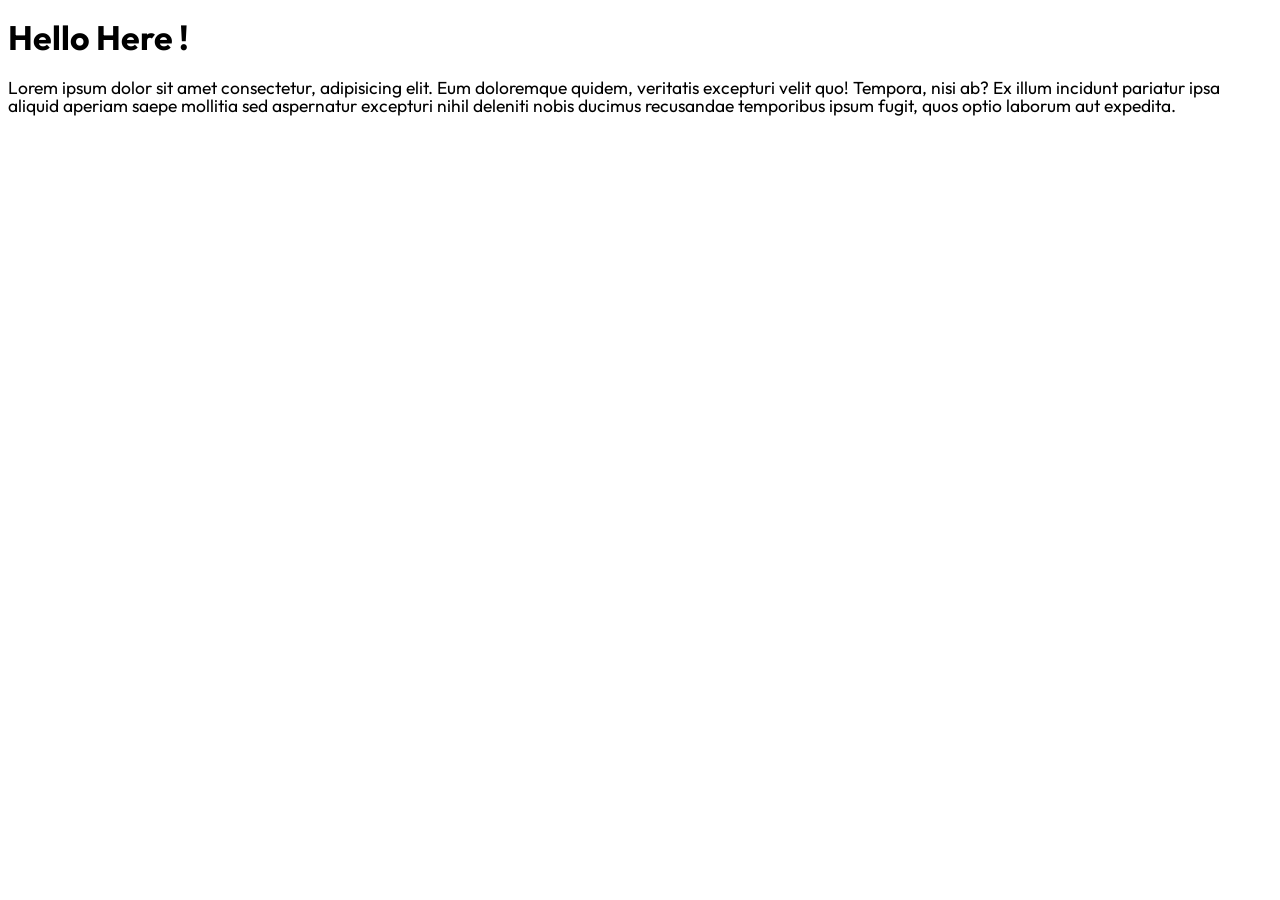
==== public/index.html @ aeb1a177 "chore: create public directory" ====
<!DOCTYPE html>
<html lang="en">
  <head>
    <meta charset="UTF-8" />
    <meta name="viewport" content="width=device-width, initial-scale=1.0" />
    <link
      rel="icon"
      type="image/png"
      sizes="32x32"
      href="./images/favicon-32x32.png"
    />
    <title>QR code component</title>
    <link rel="stylesheet" href="./styles.css" />
  </head>
  <body>
    <main class="font-outfit">
      <h1>Hello Here !</h1>
      <p>
        Lorem ipsum dolor sit amet consectetur, adipisicing elit. Eum doloremque
        quidem, veritatis excepturi velit quo! Tempora, nisi ab? Ex illum
        incidunt pariatur ipsa aliquid aperiam saepe mollitia sed aspernatur
        excepturi nihil deleniti nobis ducimus recusandae temporibus ipsum
        fugit, quos optio laborum aut expedita.
      </p>
    </main>
  </body>
</html>
---- public/styles.css ----
@font-face {
  font-family: "Outfit";
  src: url("fonts/Outfit-Regular.ttf");
  font-weight: regular;
  size-adjust: 109%;
  ascent-override: 80%;
  descent-override: 12%;
  line-gap-override: 12%;
  font-display: swap;
}

@font-face {
  font-family: "Outfit";
  src: url("fonts/Outfit-Bold.ttf");
  font-weight: bold;
  size-adjust: 106%;
  ascent-override: 83%;
  descent-override: 14%;
  line-gap-override: 10%;
  font-display: swap;
}

.font-outfit {
  font-family: "Outfit", "Arial";
}
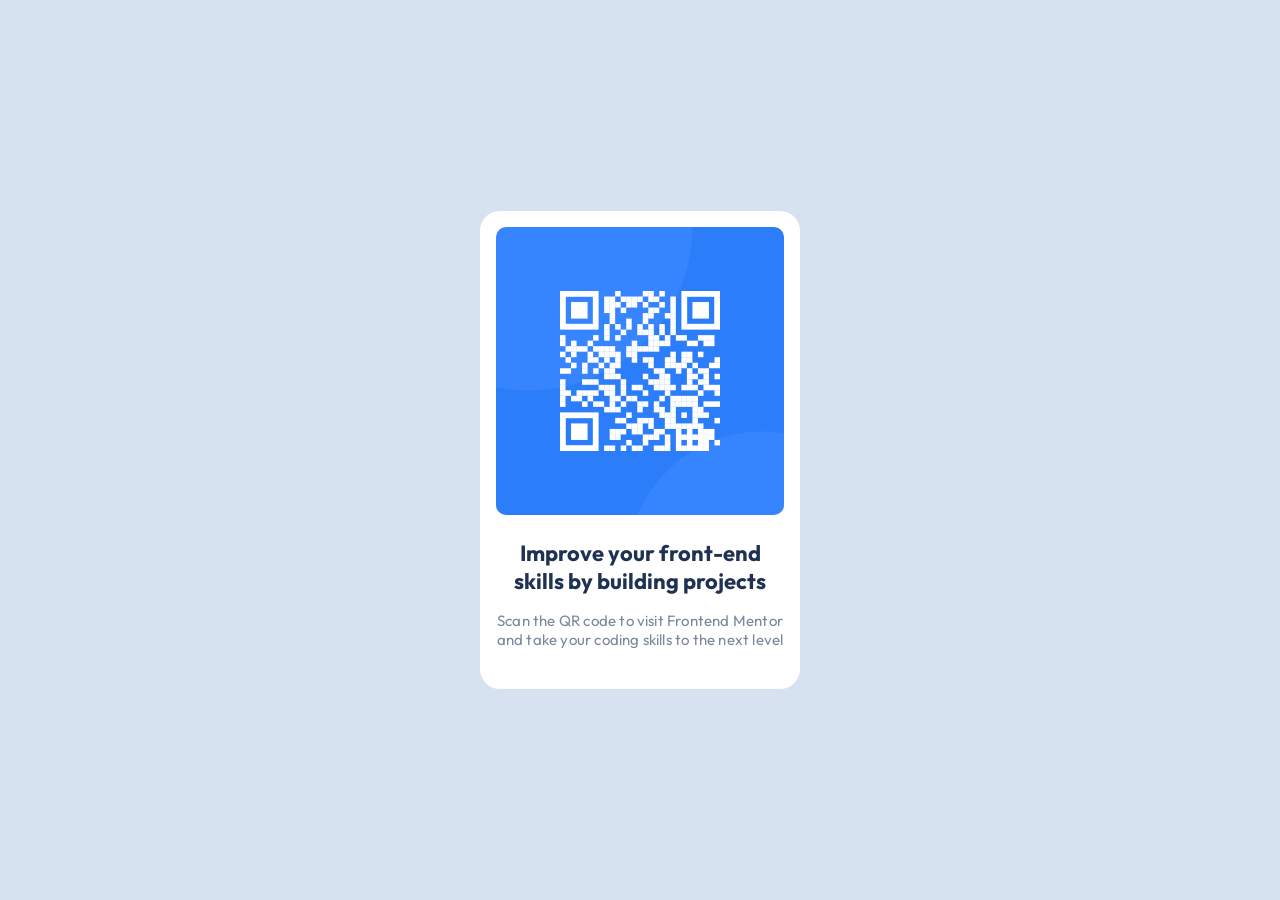
==== commit 9843e014: "feat: create card" ====
--- a/public/index.html
+++ b/public/index.html
@@ -13,15 +13,26 @@
     <link rel="stylesheet" href="./styles.css" />
   </head>
   <body>
-    <main class="font-outfit">
-      <h1>Hello Here !</h1>
-      <p>
-        Lorem ipsum dolor sit amet consectetur, adipisicing elit. Eum doloremque
-        quidem, veritatis excepturi velit quo! Tempora, nisi ab? Ex illum
-        incidunt pariatur ipsa aliquid aperiam saepe mollitia sed aspernatur
-        excepturi nihil deleniti nobis ducimus recusandae temporibus ipsum
-        fugit, quos optio laborum aut expedita.
-      </p>
+    <main class="background">
+      <article class="card">
+        <img
+          src="./images/image-qr-code.png"
+          alt="QR code"
+          height="288"
+          width="288"
+          class="qr-code"
+          loading="eager"
+        />
+        <section class="card__content">
+          <h1 class="card__content__title">
+            Improve your front-end skills by building projects
+          </h1>
+          <p class="card__content__body">
+            Scan the QR code to visit Frontend Mentor and take your coding
+            skills to the next level
+          </p>
+        </section>
+      </article>
     </main>
   </body>
 </html>
--- a/public/styles.css
+++ b/public/styles.css
@@ -1,25 +1,84 @@
 @font-face {
   font-family: "Outfit";
-  src: url("fonts/Outfit-Regular.ttf");
+  src: url("fonts/Outfit-Regular.ttf") format("truetype");
   font-weight: regular;
-  size-adjust: 109%;
-  ascent-override: 80%;
-  descent-override: 12%;
-  line-gap-override: 12%;
   font-display: swap;
 }
 
 @font-face {
   font-family: "Outfit";
-  src: url("fonts/Outfit-Bold.ttf");
+  src: url("fonts/Outfit-Bold.ttf") format("truetype");
   font-weight: bold;
-  size-adjust: 106%;
-  ascent-override: 83%;
-  descent-override: 14%;
-  line-gap-override: 10%;
   font-display: swap;
 }
 
-.font-outfit {
-  font-family: "Outfit", "Arial";
+@font-face {
+  font-family: "Outfit-fallback";
+  src: local(Arial);
+  ascent-override: 100.55%;
+  descent-override: 26.14%;
+  line-gap-override: 0%;
+  size-adjust: 99.45%;
 }
+
+:root {
+  --clr-white: hsl(0, 0%, 100%);
+  --clr-light-gray: hsl(212, 45%, 89%);
+  --clr-rayish-blue: hsl(220, 15%, 55%);
+  --clr-dark-blue: hsl(218, 44%, 22%);
+}
+
+body {
+  font-size: 62.5%;
+  height: 100vh;
+}
+
+* {
+  margin: 0;
+  padding: 0;
+  box-sizing: border-box;
+}
+
+.background {
+  position: relative;
+  height: 100%;
+  background-color: var(--clr-light-gray);
+  display: grid;
+  place-items: center;
+}
+
+.card {
+  font-family: "Outfit", "Outfit-fallback";
+  background-color: var(--clr-white);
+  max-width: 20rem;
+  border-radius: 1.25rem;
+  padding: 1rem;
+  display: flex;
+  flex-direction: column;
+  align-items: center;
+  gap: 1.5rem;
+  text-align: center;
+  padding-bottom: 2.5rem;
+}
+
+.card__content {
+  display: flex;
+  flex-direction: column;
+  gap: 1rem;
+}
+
+.card__content__title {
+  font-size: 2.2em;
+  color: var(--clr-dark-blue);
+  font-weight: bold;
+}
+
+.card__content__body {
+  color: var(--clr-rayish-blue);
+  font-size: 1.5em;
+  letter-spacing: 0.19px;
+}
+
+.qr-code {
+  border-radius: 0.625rem;
+}
